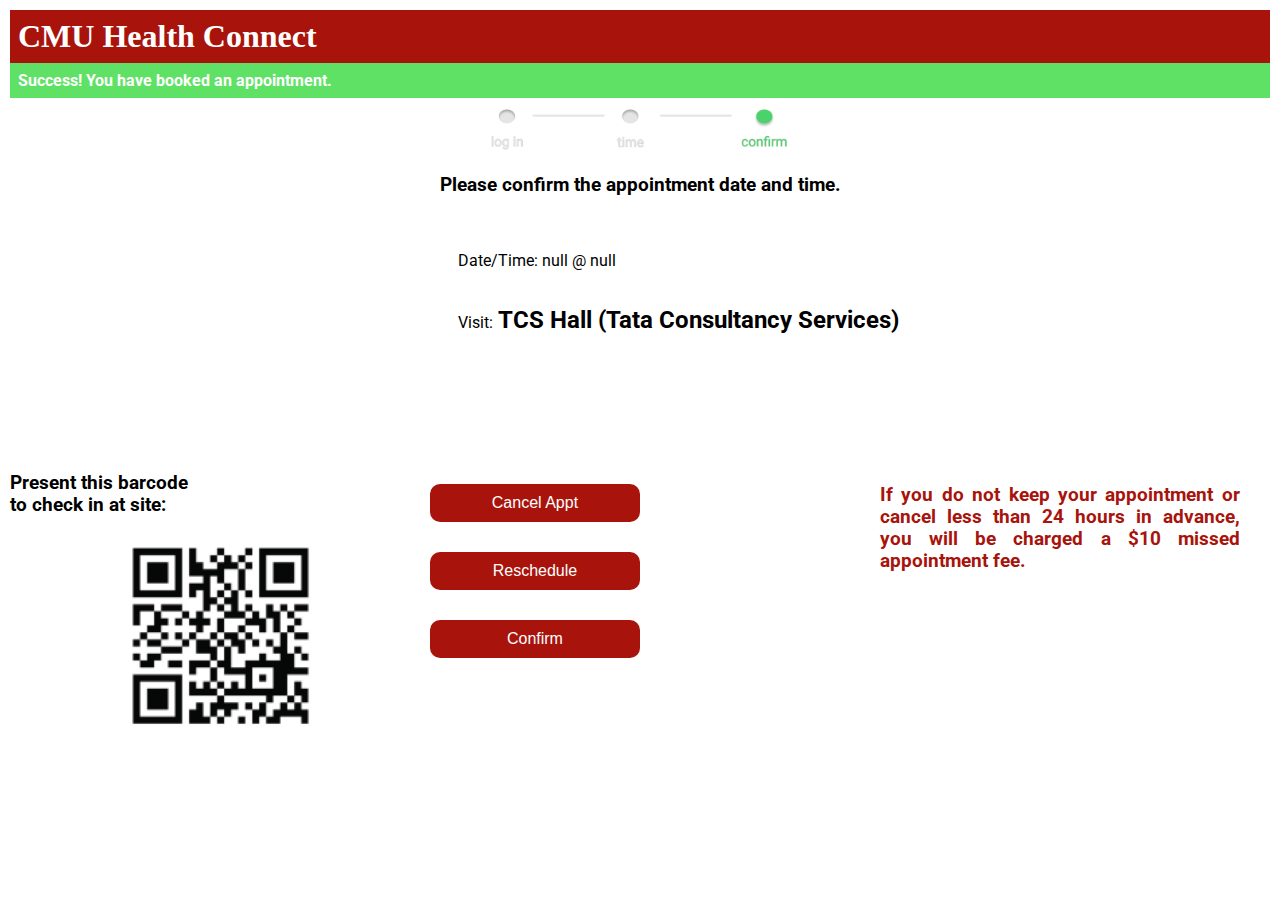
==== confirm.html @ 869ed0be "first commit" ====
<!DOCTYPE html>
<html>
<head>
    <title>Home Page</title>
    <meta charset="UTF-8">
    <!-- styles -->
        <link rel="stylesheet" type="text/css" href="style.css">
    <!-- fonts -->
        <link href="https://fonts.googleapis.com/css?family=Roboto|Roboto+Slab" rel="stylesheet">
    <!-- javascript-->
        <script src='main.js' type='text/javascript'></script>
</head>

<body onload= 'confirmAppt()'>
    <!-- Display for Main Page -->
    <header>
        <h1>CMU Health Connect</h1>
        <div id='success'> <b>Success! You have booked an appointment. </b></div>

        <img src='progress3.png' alt='progress bar' width=300px>

        
        <h3>Please confirm the appointment date and time.</h3>
    </header>
    <div >
        <p id='after-colon1'> </p>
        <p id='after-colon2'> Visit:</p>
    </div>
    
    <!-- 1 row 3 col -->
    <div class='wrapper'>
        <!--Barcode Col-->
        <div>
            <h3>Present this barcode </br> to check in at site:</h3>
            <img src='qrcode.png' alt='qrcode' class='center-smallimg'>
        </div>
        <!--Action Buttons -->
        <div>
            <div id='action-button'>
                <button class='button button-act'> Cancel Appt</button>
                <button class='button button-act'> Reschedule </button>
                <button class='button button-act'> Confirm </button>
            </div>
        </div>
        <!--Note Col-->
        <div>
            <h3 class=' red bold'> If you do not keep your appointment or cancel 
                less than 24 hours in advance, you will be charged a $10 missed appointment fee.</h3>
        </div>
    </div>

</body>

</html>
---- style.css ----
header {
    text-align: center;
    padding: 10px;

}

/* LOGIN BUTTON*/
#login {
    margin: 0 auto; 
    width: 80%;
}

/* LOGIN BUTTON TEXT*/
.login a {
    color: rgb(255, 255, 255);
    text-decoration: none;
}

body {
    margin: 0;
    color: rgb(0, 0, 0);
    font-family: 'Roboto', sans-serif;
}

p {
    text-align: justify center;
    padding: 10px ;
    margin-left: 35%;
}

#after-colon1:after {
    /*content:  "       Monday Jan 31st @ 10:00am";*/
    font-weight: bolder;
    font-size: 24px;
}

#after-colon2:after {
    content: "       TCS Hall (Tata Consultancy Services)";
    font-weight: bolder;
    font-size: 24px;
}

/*********** HEADER ************/

h1 {
    text-align: left;
    margin: 0;
    padding: 8px;
    background-color: rgb(168, 20, 12);
    color: white;
    font-family: 'Times New Roman', serif;
}

/*********** LISTS ************/
#login {
    margin: auto;
    text-align: center;
    width: 80px;
    padding-top: 30px;
}

/*Username password form*/
#userpw {
    margin: auto;
    text-align: center;
}

/* login button */
.login {
    padding: 10px;
    margin-bottom: 10px;
    background-color: #a90d0d;
    border: 1px solid #a90d0d;
}

/*********** BUTTONS ************/
/* dates */
#appt-times {
    display: grid;
    grid-template-columns: repeat(4, 1fr);
    grid-template-rows: 1fr 1 fr;
    grid-row-gap: 30px;
    justify-items: center;
}

.button {
    width: 45%;
    border: 3px solid black;
    color: black;
    padding: 20px;
    text-align: center;
    text-decoration: none;
    display: inline-block;
    font-size: 16px;
    transition-duration: 0.4s;
    cursor: pointer;
    border-radius: 20px;
}

.button:hover {
    background-color: #5ee164;
    border: 3px #90ff96;
    color: white;
}

/* hours */
#timeBox { 
    display: grid;
    grid-template-columns: repeat(2,1fr);
    grid-template-rows: 1fr 1 fr;
    grid-row-gap: 30px;
    justify-items: center;
}

.button-hrs {
    width: 70%;
}

/*Book an appointment Button */
.button-book {
    width: 80%;
    padding: 10px;
    border: 3px solid purple;
    color: purple;
    margin-left: 10%;
    margin-top: 30%;
    margin-right:10%;
}
/*Confirm Buttons*/
.button-book:hover {
    background-color: purple;
    color: white;
}

.button-act {
    width: 50%; 
    padding: 10px;
    border: none;
    margin-top: 30px;
    color: white;
    background-color:rgb(168, 20, 12);
    border-radius: 10px;
}

.button-act:hover {
    background-color: white; 
    color: rgb(168, 20, 12);
    border: 3px solid rgb(168, 20, 12);
}

/*********** POPUP SCREEN *********/
#popup-screen {
    display : none;
    width: 100%; height: 100%; 
    position: fixed;
    background: rgba(50,50,50,0.5);
    top : 0;
    z-index: 500;
}

#popup {
    background:  #c4cffd;
    width: 600px;
    height: 500px;
    margin: 100px auto;
}

.bold {
    font-weight:bolder;
    margin: 30px;
}

.red {
    color: rgb(168, 20, 12);
    text-align: justify ;
    margin-left: 30px;
}

.top {
    margin-top: 72px;
}

.center-text {
    text-align: center;
}

.center-img {
    display: block;
    margin-left: auto;
    margin-right: auto; 
    width: 70%;
}

.center-smallimg {
    display: block;
    margin-left: auto;
    margin-right: auto; 
    width: 50%;
}


    /* popup two col container layout*/
.row-popup {
    display: flex;
}

.col-popup {
    flex: 50%;
}

.wrapper {
    display: grid;
    grid-template-columns:33.33% 33.33% 33.33%;
    margin-left: auto;
    padding: 10px;
    margin-top: 100px;
}

/* Calendar Grid*/
.daysOfWeek .date {
    display: grid;
    text-align: right;
    grid-template-columns: 30px 30px 30px 30px 30px 30px 30px ;
}

/* January 1 starts on a Saturday*/
.date div:first-child {
    grid-column: 7;
}

/* Unavailable dates on calendar are greyed out*/
#unav {
    background-color: rgb(185, 185, 185);
    color: black;
}
.date div:hover {
    background-color: purple;
    cursor: pointer;
    color: white; 
}

/* Success Notif */
#success {
    color: white;
    background-color:  #5ee164;
    padding: 8px;
    text-align: left;
}
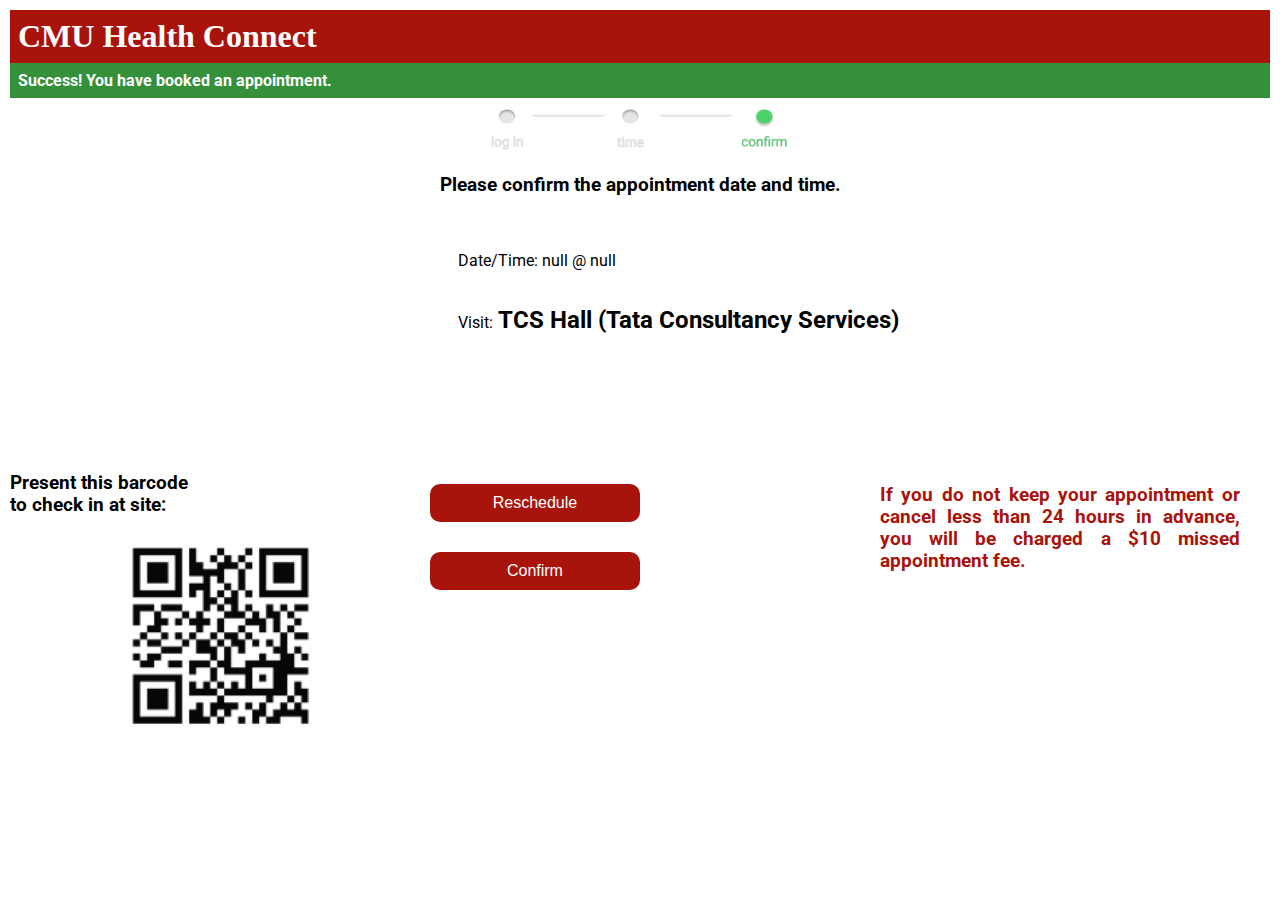
==== commit 6e3e6bc5: "6B remove cart function & cartList updates across pages" ====
--- a/confirm.html
+++ b/confirm.html
@@ -11,7 +11,7 @@
         <script src='main.js' type='text/javascript'></script>
 </head>
 
-<body onload= 'confirmAppt()'>
+<body  onload='confirmAppt()'>
     <!-- Display for Main Page -->
     <header>
         <h1>CMU Health Connect</h1>
@@ -37,7 +37,6 @@
         <!--Action Buttons -->
         <div>
             <div id='action-button'>
-                <button class='button button-act'> Cancel Appt</button>
                 <button class='button button-act'> Reschedule </button>
                 <button class='button button-act'> Confirm </button>
             </div>
--- a/style.css
+++ b/style.css
@@ -98,8 +98,8 @@
 }
 
 .button:hover {
-    background-color: #5ee164;
-    border: 3px #90ff96;
+    background-color: #349139;
+    border: 3px #349139;
     color: white;
 }
 
@@ -115,6 +115,13 @@
 .button-hrs {
     width: 70%;
 }
+
+.button-hrs:focus {
+    background-color: #349139;
+    border: 3px #349139;
+    color: white;
+ }
+
 
 /*Book an appointment Button */
 .button-book {
@@ -146,6 +153,12 @@
     background-color: white; 
     color: rgb(168, 20, 12);
     border: 3px solid rgb(168, 20, 12);
+}
+
+#next {
+    display: none;
+    text-align: right;
+    width: 40%;
 }
 
 /*********** POPUP SCREEN *********/
@@ -228,6 +241,12 @@
     grid-column: 7;
 }
 
+#smallText {
+    font-size: 12px;
+    margin-left: 10px;
+    margin-top: 30px;
+}
+
 /* Unavailable dates on calendar are greyed out*/
 #unav {
     background-color: rgb(185, 185, 185);
@@ -242,7 +261,7 @@
 /* Success Notif */
 #success {
     color: white;
-    background-color:  #5ee164;
+    background-color:  #349139;
     padding: 8px;
     text-align: left;
 }